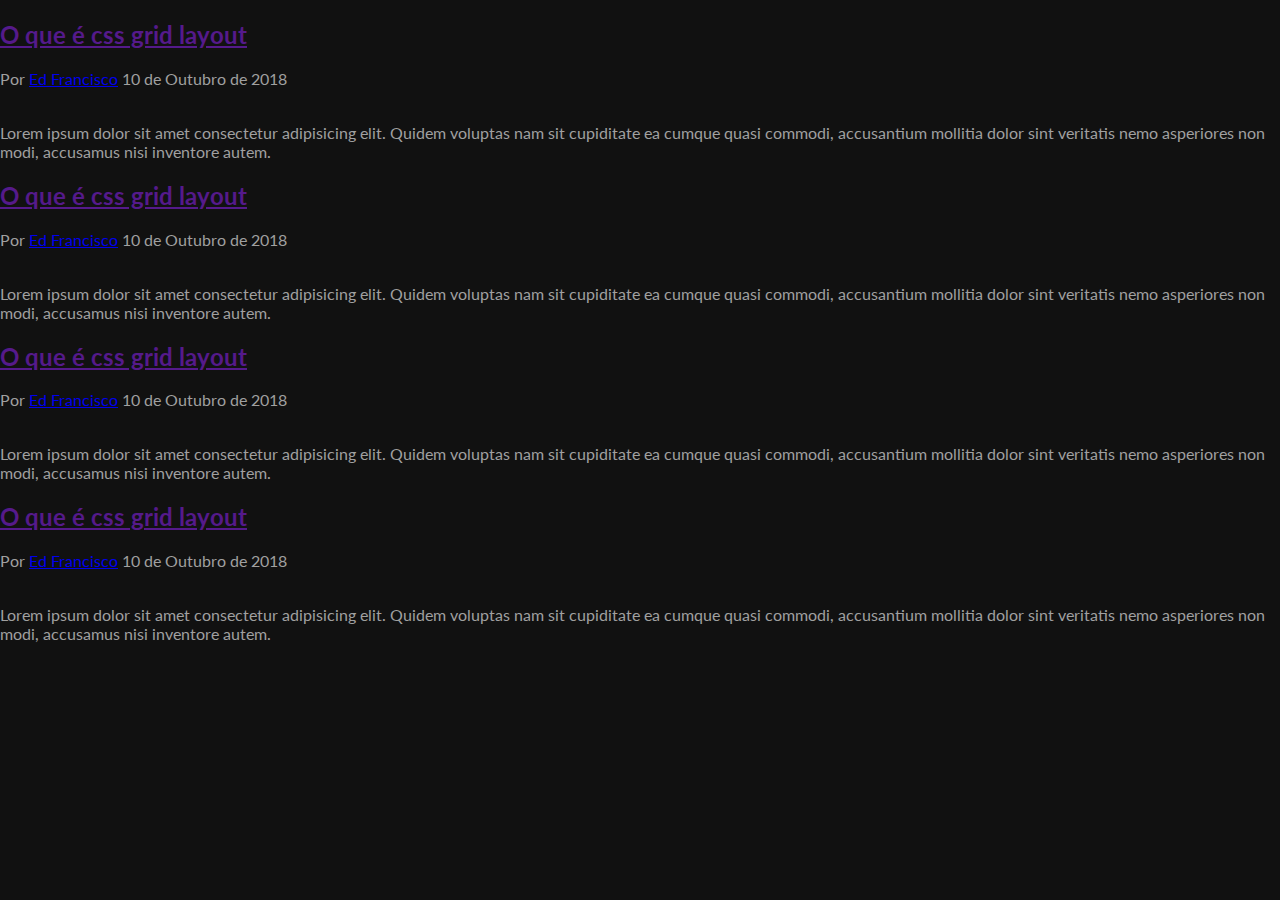
==== index.html @ eae20b53 "First commit" ====
<!DOCTYPE html>
<html lang="en">

<head>
    <meta charset="UTF-8">
    <meta http-equiv="X-UA-Compatible" content="IE=edge">
    <meta name="viewport" content="width=device-width, initial-scale=1.0">
    <title>Grid Study</title>
    <link rel="stylesheet" href="style.css">
</head>

<body>
    <div class="content">
        <article class="post">
            <header class="entry-header">
                <h2 class="post-title">
                    <a href="">O que é css grid layout</a>
                </h2>
            </header>
            <div class="entry-meta">
                <span class="by-author">Por <a href="#" rel="author">Ed Francisco</a></span>
                <span class="date">10 de Outubro de 2018</span>
            </div>

            <a href="" class="post-image">
                <img src="https://files.tecnoblog.net/wp-content/uploads/2019/11/blog.jpg" alt="" class="post-thumbnail">
            </a>
            <div class="entry-content">
                <p>Lorem ipsum dolor sit amet consectetur adipisicing elit. Quidem voluptas nam sit cupiditate ea cumque
                    quasi commodi, accusantium mollitia dolor sint veritatis nemo asperiores non modi, accusamus nisi
                    inventore autem.</p>
            </div>

        </article>
    </div>

    <div class="content">
        <article class="post">
            <header class="entry-header">
                <h2 class="post-title">
                    <a href="">O que é css grid layout</a>
                </h2>
            </header>
            <div class="entry-meta">
                <span class="by-author">Por <a href="#" rel="author">Ed Francisco</a></span>
                <span class="date">10 de Outubro de 2018</span>
            </div>

            <a href="" class="post-image">
                <img src="https://files.tecnoblog.net/wp-content/uploads/2019/11/blog.jpg" alt="" class="post-thumbnail">
            </a>
            <div class="entry-content">
                <p>Lorem ipsum dolor sit amet consectetur adipisicing elit. Quidem voluptas nam sit cupiditate ea cumque
                    quasi commodi, accusantium mollitia dolor sint veritatis nemo asperiores non modi, accusamus nisi
                    inventore autem.</p>
            </div>
            
        </article>
    </div>

    <div class="content">
        <article class="post">
            <header class="entry-header">
                <h2 class="post-title">
                    <a href="">O que é css grid layout</a>
                </h2>
            </header>
            <div class="entry-meta">
                <span class="by-author">Por <a href="#" rel="author">Ed Francisco</a></span>
                <span class="date">10 de Outubro de 2018</span>
            </div>

            <a href="" class="post-image">
                <img src="https://files.tecnoblog.net/wp-content/uploads/2019/11/blog.jpg" alt="" class="post-thumbnail">
            </a>
            <div class="entry-content">
                <p>Lorem ipsum dolor sit amet consectetur adipisicing elit. Quidem voluptas nam sit cupiditate ea cumque
                    quasi commodi, accusantium mollitia dolor sint veritatis nemo asperiores non modi, accusamus nisi
                    inventore autem.</p>
            </div>
            
        </article>
    </div>

    <div class="content">
        <article class="post">
            <header class="entry-header">
                <h2 class="post-title">
                    <a href="">O que é css grid layout</a>
                </h2>
            </header>
            <div class="entry-meta">
                <span class="by-author">Por <a href="#" rel="author">Ed Francisco</a></span>
                <span class="date">10 de Outubro de 2018</span>
            </div>

            <a href="" class="post-image">
                <img src="https://files.tecnoblog.net/wp-content/uploads/2019/11/blog.jpg" alt="" class="post-thumbnail">
            </a>
            <div class="entry-content">
                <p>Lorem ipsum dolor sit amet consectetur adipisicing elit. Quidem voluptas nam sit cupiditate ea cumque
                    quasi commodi, accusantium mollitia dolor sint veritatis nemo asperiores non modi, accusamus nisi
                    inventore autem.</p>
            </div>
            
        </article>
    </div>
    <script src="./script.js"></script>
</body>

</html>
---- style.css ----
@import url('https://fonts.googleapis.com/css2?family=Lato&family=Poppins&display=swap');

:root{
    --color-primary: #6b0177;
    --color-secundary: #E3B52D;
    --color-thirdy: #44E3BA;
    --color-grey: #a0a0a0;
    --color-black: #111111;
    --color-red: #ff0000;


    --font-primary:'Lato', sans-serif;
    --font-secundary: 'Poppins', sans-serif;
    
    --transition: all 300ms ease;
    --box-shadow: 0 0 0.3rem var(--color-secundary);
}

*{
    font-family: var(--font-primary);
}

body{
    padding: 0;
    margin: 0;
    background: var(--color-black);
    color: var(--color-grey);
}

.container{
    display: flex;
    flex-direction: column;
    justify-content: center;
    align-items: center;
    
}

.header{
    margin-top: 5%;
}

.form{
    background: var(--color-primary);
    border-radius: 3%;
    padding: 5rem;
    color: white;
}

.form-control{
    margin-bottom: 15px;
}

.form-control label{
    padding-left: 2%;
    font-weight: 300;
}

.form input{
    margin: 5px;
    margin-bottom: 10px;
    border: none;
    width: 300px;
    height: 30px;
    border-radius: 5px;
}

.form input:focus{
    transition: var(--transition);
    outline: none;
    box-shadow: var(--box-shadow);
}

.form label ~ input{
    display: flex;
    flex-direction: column;

}



.uil-check{
    color: #00ff00;
    font-size: 35px;
    
}

.uil-exclamation{
    color: #ff0000;
    font-size: 20px;
}

.form-control i, .form-control small{
    display: none;
}

.form-control.sucess input{
    border: 1px solid var(--color-thirdy);
}



.form-control.sucess .form__separate{
    display: grid;
    grid-template-columns: 1fr 1px;
   
    
}

.form-control.sucess i.uil.uil-exclamation{
    display: none;
    
}

.form-control.sucess i.uil.uil-check{
    display: flex;
    
}

.form-control.error input{
    border: 1px solid var(--color-red);
}

.form-control.error i.uil.uil-check{
    display: none;
    
}

.form-control.error i.uil.uil-exclamation, .form-control.error small{
   display: flex;
   color: white;
    
}


.form-control.sucess small{
    display: none;
}

.form-control.error small{
   
    background-color: red;
    border-radius: 3px;
    padding: 3px;
    margin: 5px;
    
}

.form button{
    margin-top: 3%;
    margin-left: 2%;
    border: none;
    border-radius: 3%;
    height: 30px;
    width: 75px;
    background: var(--color-secundary);
    color: white;
    transition: var(--transition);
}

.form button:hover{
   
    color: var(--color-black);
    box-shadow: var(--box-shadow);
}
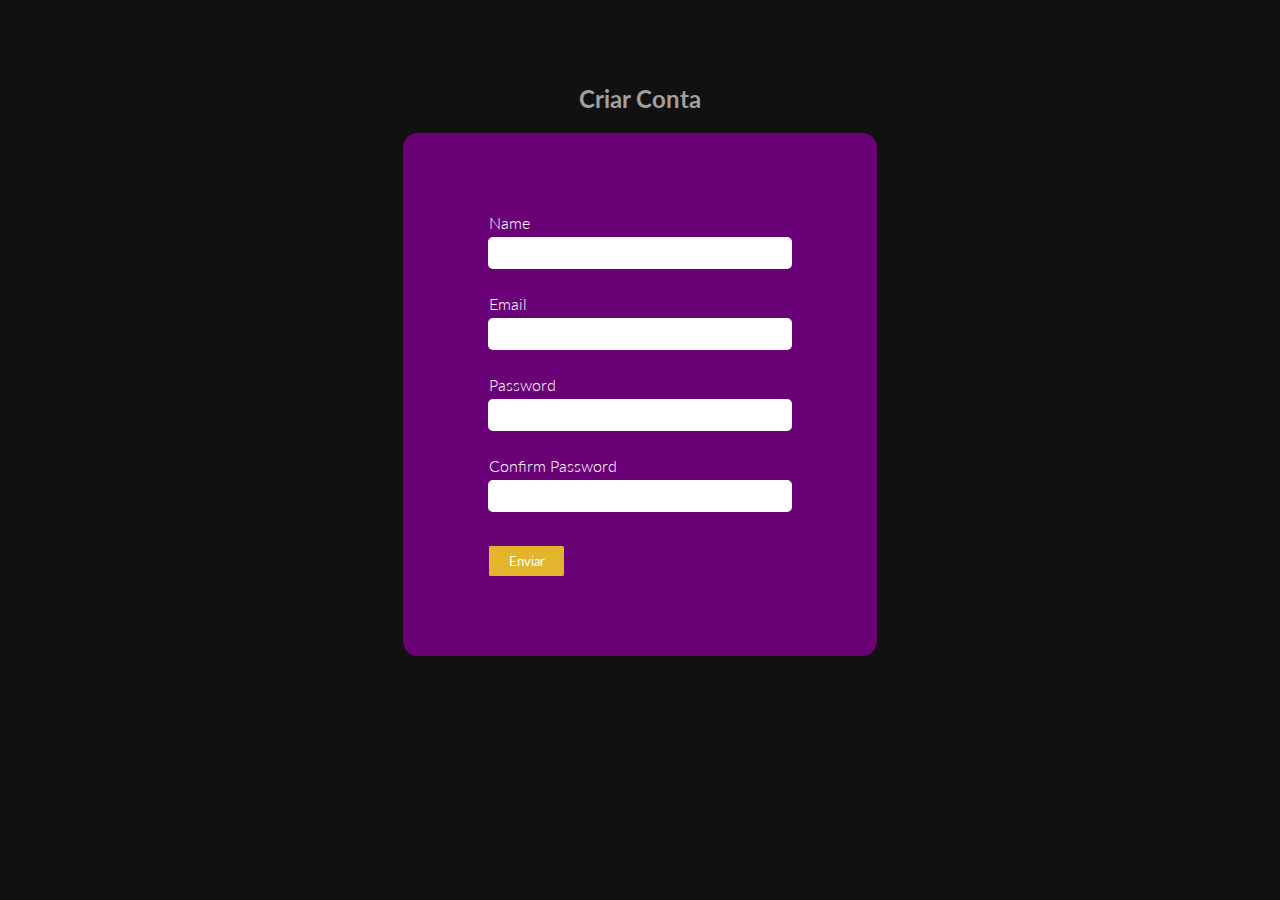
==== commit a10378f9: "Some changes and re-edits" ====
--- a/index.html
+++ b/index.html
@@ -1,111 +1,67 @@
 <!DOCTYPE html>
 <html lang="en">
-
 <head>
     <meta charset="UTF-8">
     <meta http-equiv="X-UA-Compatible" content="IE=edge">
     <meta name="viewport" content="width=device-width, initial-scale=1.0">
-    <title>Grid Study</title>
+    <title>OnlyJava</title>
+    <link rel="stylesheet" href="https://unicons.iconscout.com/release/v4.0.0/css/line.css">
     <link rel="stylesheet" href="style.css">
 </head>
+<body>
+    <div class="container">
 
-<body>
-    <div class="content">
-        <article class="post">
-            <header class="entry-header">
-                <h2 class="post-title">
-                    <a href="">O que é css grid layout</a>
-                </h2>
-            </header>
-            <div class="entry-meta">
-                <span class="by-author">Por <a href="#" rel="author">Ed Francisco</a></span>
-                <span class="date">10 de Outubro de 2018</span>
+        <div class="header">
+            <h2>Criar Conta</h2>
+        </div>
+
+        <form action="" class="form" id="id">
+
+            <div class="form-control">
+                <label for="Name">Name</label>
+                <div class="form__separate">
+                    <input type="text" id="name">
+                    <i class="uil uil-check"></i>
+                </div>
+                <small><i class="uil uil-exclamation"></i>Error message</small>
             </div>
 
-            <a href="" class="post-image">
-                <img src="https://files.tecnoblog.net/wp-content/uploads/2019/11/blog.jpg" alt="" class="post-thumbnail">
-            </a>
-            <div class="entry-content">
-                <p>Lorem ipsum dolor sit amet consectetur adipisicing elit. Quidem voluptas nam sit cupiditate ea cumque
-                    quasi commodi, accusantium mollitia dolor sint veritatis nemo asperiores non modi, accusamus nisi
-                    inventore autem.</p>
+
+            <div class="form-control">
+                <label for="Email">Email</label>
+                <div class="form__separate">
+                    <input type="email" id="email">
+                    <i class="uil uil-check"></i>
+                </div>
+                <small><i class="uil uil-exclamation"></i>Error message</small>
             </div>
 
-        </article>
-    </div>
-
-    <div class="content">
-        <article class="post">
-            <header class="entry-header">
-                <h2 class="post-title">
-                    <a href="">O que é css grid layout</a>
-                </h2>
-            </header>
-            <div class="entry-meta">
-                <span class="by-author">Por <a href="#" rel="author">Ed Francisco</a></span>
-                <span class="date">10 de Outubro de 2018</span>
+            <div class="form-control">
+                <label for="Password">Password</label>
+                <div class="form__separate">
+                    <input type="password" id="password">
+                    <i class="uil uil-check"></i>
+                    
+                </div>
+                <small><i class="uil uil-exclamation"></i>Error message</small>
             </div>
 
-            <a href="" class="post-image">
-                <img src="https://files.tecnoblog.net/wp-content/uploads/2019/11/blog.jpg" alt="" class="post-thumbnail">
-            </a>
-            <div class="entry-content">
-                <p>Lorem ipsum dolor sit amet consectetur adipisicing elit. Quidem voluptas nam sit cupiditate ea cumque
-                    quasi commodi, accusantium mollitia dolor sint veritatis nemo asperiores non modi, accusamus nisi
-                    inventore autem.</p>
-            </div>
-            
-        </article>
-    </div>
-
-    <div class="content">
-        <article class="post">
-            <header class="entry-header">
-                <h2 class="post-title">
-                    <a href="">O que é css grid layout</a>
-                </h2>
-            </header>
-            <div class="entry-meta">
-                <span class="by-author">Por <a href="#" rel="author">Ed Francisco</a></span>
-                <span class="date">10 de Outubro de 2018</span>
+            <div class="form-control">
+                <label for="Password">Confirm Password</label>
+                <div class="form__separate">
+                    <input type="password" id="passwordtwo">
+                    <i class="uil uil-check"></i>
+                    <i class="uil uil-exclamation"></i>
+                </div>
+                <small><i class="uil uil-exclamation"></i>Error message</small>
             </div>
 
-            <a href="" class="post-image">
-                <img src="https://files.tecnoblog.net/wp-content/uploads/2019/11/blog.jpg" alt="" class="post-thumbnail">
-            </a>
-            <div class="entry-content">
-                <p>Lorem ipsum dolor sit amet consectetur adipisicing elit. Quidem voluptas nam sit cupiditate ea cumque
-                    quasi commodi, accusantium mollitia dolor sint veritatis nemo asperiores non modi, accusamus nisi
-                    inventore autem.</p>
-            </div>
-            
-        </article>
-    </div>
+            <button class="btn">
+                Enviar
+            </button>
 
-    <div class="content">
-        <article class="post">
-            <header class="entry-header">
-                <h2 class="post-title">
-                    <a href="">O que é css grid layout</a>
-                </h2>
-            </header>
-            <div class="entry-meta">
-                <span class="by-author">Por <a href="#" rel="author">Ed Francisco</a></span>
-                <span class="date">10 de Outubro de 2018</span>
-            </div>
-
-            <a href="" class="post-image">
-                <img src="https://files.tecnoblog.net/wp-content/uploads/2019/11/blog.jpg" alt="" class="post-thumbnail">
-            </a>
-            <div class="entry-content">
-                <p>Lorem ipsum dolor sit amet consectetur adipisicing elit. Quidem voluptas nam sit cupiditate ea cumque
-                    quasi commodi, accusantium mollitia dolor sint veritatis nemo asperiores non modi, accusamus nisi
-                    inventore autem.</p>
-            </div>
-            
-        </article>
+        </form>
     </div>
     <script src="./script.js"></script>
 </body>
-
 </html>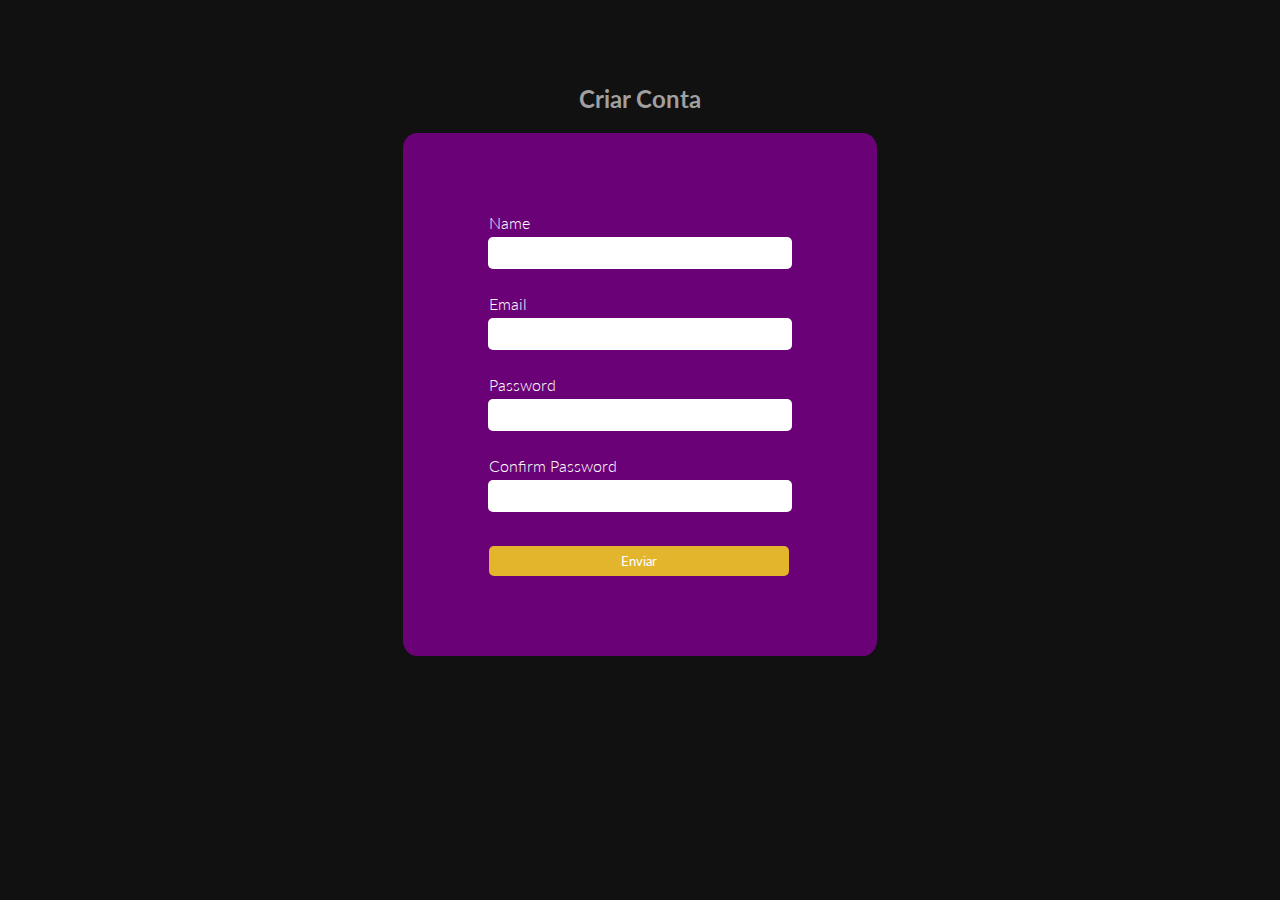
==== commit c4c71adb: "Inicio da criação da validação" ====
--- a/index.html
+++ b/index.html
@@ -15,15 +15,16 @@
             <h2>Criar Conta</h2>
         </div>
 
-        <form action="" class="form" id="id">
+        <form class="form" id="form">
 
             <div class="form-control">
                 <label for="Name">Name</label>
                 <div class="form__separate">
-                    <input type="text" id="name">
+                    <input type="text" id="username">
                     <i class="uil uil-check"></i>
                 </div>
-                <small><i class="uil uil-exclamation"></i>Error message</small>
+                
+                <small></i>Error message</small>
             </div>
 
 
@@ -53,12 +54,12 @@
                     <i class="uil uil-check"></i>
                     <i class="uil uil-exclamation"></i>
                 </div>
+                
                 <small><i class="uil uil-exclamation"></i>Error message</small>
+               
             </div>
 
-            <button class="btn">
-                Enviar
-            </button>
+            <button class="btn" type="submit">Enviar</button>
 
         </form>
     </div>
--- a/style.css
+++ b/style.css
@@ -146,10 +146,11 @@
 }
 
 .form button{
+    width: 300px!important;
     margin-top: 3%;
     margin-left: 2%;
     border: none;
-    border-radius: 3%;
+    border-radius: 5px;
     height: 30px;
     width: 75px;
     background: var(--color-secundary);
